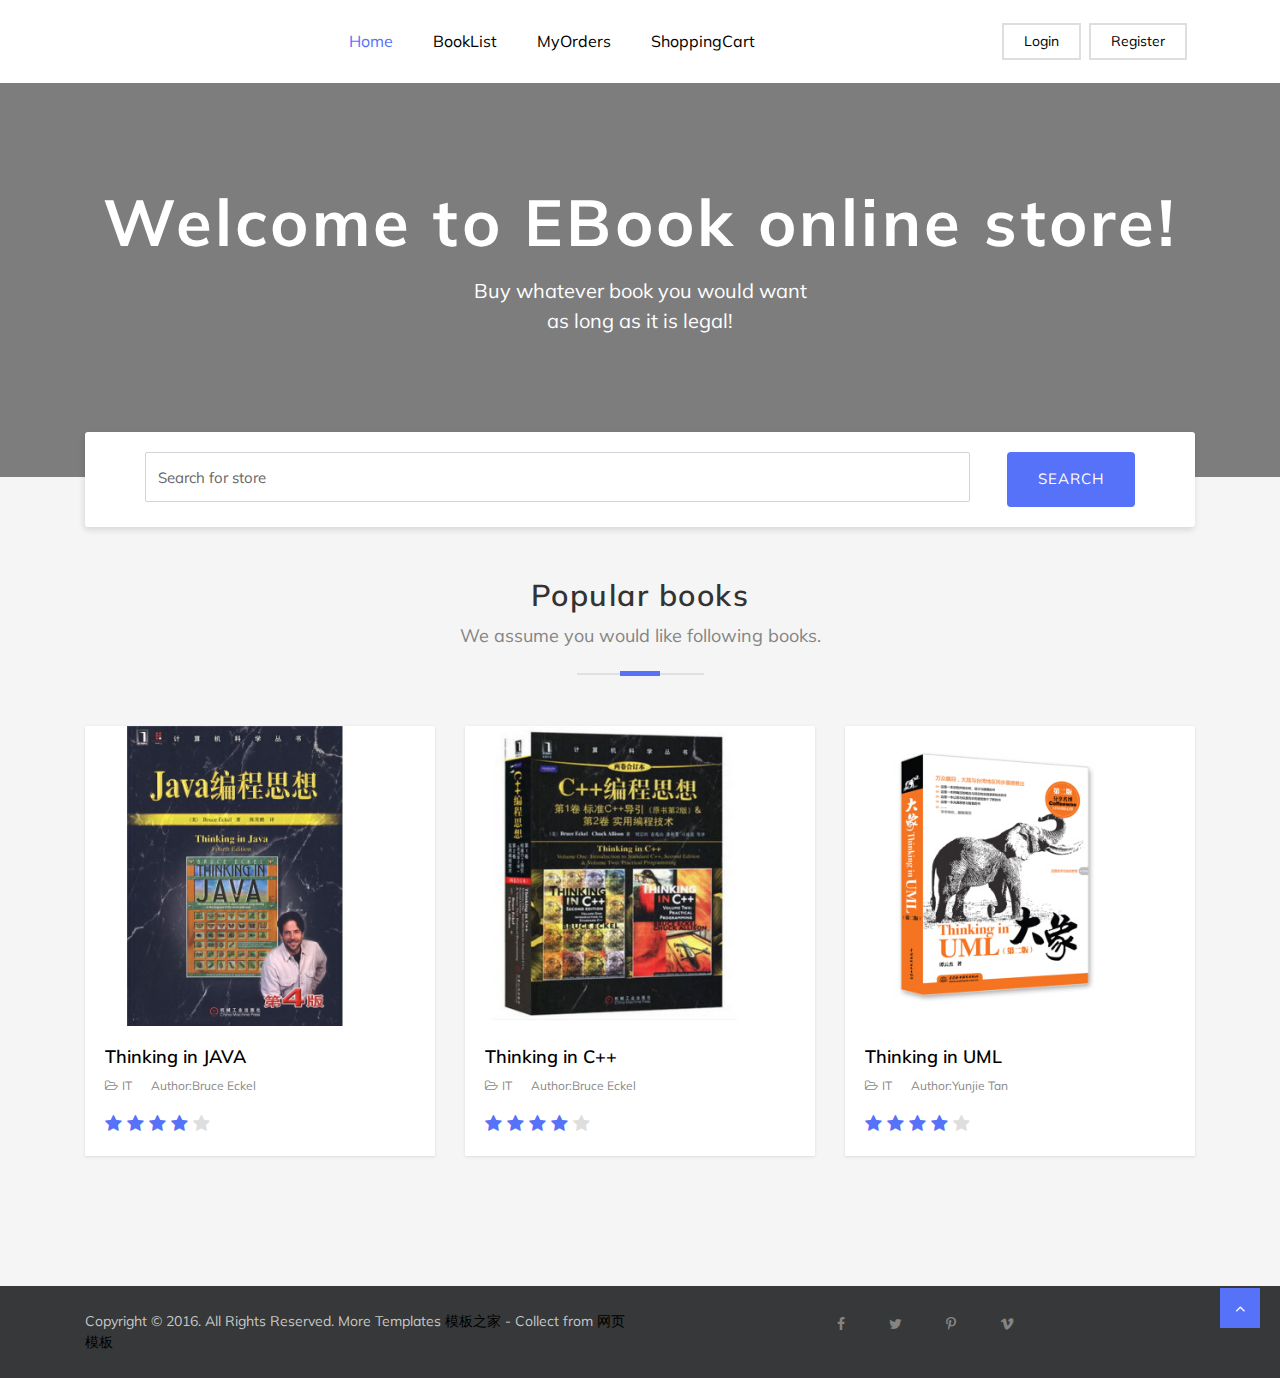
==== FrontEnd/index.html @ 150b12a4 "." ====
<!DOCTYPE html>
<html lang="en">
<head>

  <!-- SITE TITTLE -->
  <meta charset="utf-8">
  <meta http-equiv="X-UA-Compatible" content="IE=edge">
  <meta name="viewport" content="width=device-width, initial-scale=1">
  <title>Ebook online store</title>
  
  <!-- PLUGINS CSS STYLE -->
  <link href="plugins/jquery-ui/jquery-ui.min.css" rel="stylesheet">
  <!-- Bootstrap -->
  <link href="plugins/bootstrap/dist/css/bootstrap.min.css" rel="stylesheet">
  <!-- Font Awesome -->
  <link href="plugins/font-awesome/css/font-awesome.min.css" rel="stylesheet">
  <!-- Owl Carousel -->
  <link href="plugins/slick-carousel/slick/slick.css" rel="stylesheet">
  <link href="plugins/slick-carousel/slick/slick-theme.css" rel="stylesheet">
  <!-- Fancy Box -->
  <link href="plugins/fancybox/jquery.fancybox.pack.css" rel="stylesheet">
  <link href="plugins/jquery-nice-select/css/nice-select.css" rel="stylesheet">
  <link href="plugins/seiyria-bootstrap-slider/dist/css/bootstrap-slider.min.css" rel="stylesheet">
  <!-- CUSTOM CSS -->
  <link href="css/style.css" rel="stylesheet">

  <!-- FAVICON -->


  <!-- HTML5 shim and Respond.js for IE8 support of HTML5 elements and media queries -->
  <!-- WARNING: Respond.js doesn't work if you view the page via file:// -->
  <!--[if lt IE 9]>
  <script src="https://oss.maxcdn.com/html5shiv/3.7.2/html5shiv.min.js"></script>
  <script src="https://oss.maxcdn.com/respond/1.4.2/respond.min.js"></script>
  <![endif]-->

</head>

<body class="body-wrapper">


<section>
	<div class="container">
		<div class="row">
			<div class="col-md-12">
				<nav class="navbar navbar-expand-lg  navigation">
					<a class="navbar-brand" href="index.html">
						<img src="images/logo.png" alt="">
					</a>
					<button class="navbar-toggler" type="button" data-toggle="collapse" data-target="#navbarSupportedContent" aria-controls="navbarSupportedContent" aria-expanded="false" aria-label="Toggle navigation">
					<span class="navbar-toggler-icon"></span>
					</button>
					<div class="collapse navbar-collapse" id="navbarSupportedContent">
						<ul class="navbar-nav ml-auto main-nav ">
							<li class="nav-item active">
								<a class="nav-link" href="index.html">Home</a>
							</li>
							<li class="nav-item">
								<a class="nav-link" href="browse.html">BookList</a>
							</li>
							<li class="nav-item">
								<a class="nav-link" href="account-all-orders.html">MyOrders</a>
							</li>
							<li class="nav-item">
								<a class="nav-link" href="account-shopping-cart.html">ShoppingCart</a>
							</li>
						</ul>
						<ul class="navbar-nav ml-auto mt-10">
							<li class="nav-item">
								<a class="nav-link login-button" href="login.html">Login</a>
							</li>
							<li class="nav-item">
								<a class="nav-link login-button" href="register.html">Register</a>
							</li>
						</ul>
					</div>
				</nav>
			</div>
		</div>
	</div>
</section>

<!--===============================
=            Hero Area            =
================================-->

<section class="hero-area bg-1 text-center overly">
	<!-- Container Start -->
	<div class="container">
		<div class="row">
			<div class="col-md-12">
				<!-- Header Contetnt -->
				<div class="content-block">
					<h1>Welcome to EBook online store! </h1>
					<p>Buy whatever book you would want <br> as long as it is legal!</p>

					
				</div>
				<!-- Advance Search -->
				<div class="advance-search">
					<form action="#">
						<div class="row" style="margin-left:20px;margin-top:0em;">
							<!-- Store Search -->
							<div class="col-lg-6 col-md-12">
									<input type="text" class="form-control mb-2 mr-sm-2 mb-sm-0" id="search" placeholder="Search for store">
									<!-- Search Button -->
                            </div>
                            <div class="col-lg-6 col-md-12">
                                <button class="btn btn-main" style="margin-left:300px">SEARCH</button>
							</div>
						</div>
					</form>
					
				</div>
				
			</div>
		</div>
	</div>
	<!-- Container End -->
</section>

<!--===================================
=            Client Slider            =
====================================-->


<!--===========================================
=            Popular deals section            =
============================================-->

<section class="popular-deals section bg-gray">
	<div class="container" id="pop">
		<div class="row">
			<div class="col-md-12">
				<div class="section-title">
					<h2>Popular books</h2>
					<p>We assume you would like following books.</p>
				</div>
			</div>
		</div>
		<div class="row">
			<!-- offer 01 -->
            <card title="Thinking in JAVA" author="Bruce Eckel" imgurl="img/thinkinginjava.jpg"></card>
            <card title="Thinking in C++" author="Bruce Eckel" imgurl="img/thinkingincpp.jpg"></card>
            <card title="Thinking in UML" author="Yunjie Tan" imgurl="img/thinkinginuml.jpg"></card>
            <div class="tlinks">Collect from <a href="http://www.cssmoban.com/" >缃戦〉妯℃澘</a></div>
			</div>
			
			
		</div>
	</div>
</section>
<!--==========================================
=            All Category Section            =
===========================================-->






<!--============================
=            Footer            =
=============================-->


<!-- Footer Bottom -->
<footer class="footer-bottom">
    <!-- Container Start -->
    <div class="container">
      <div class="row">
        <div class="col-sm-6 col-12">
          <!-- Copyright -->
          <div class="copyright">
            <p>Copyright © 2016. All Rights Reserved. More Templates <a href="http://www.cssmoban.com/" target="_blank" title="模板之家">模板之家</a> - Collect from <a href="http://www.cssmoban.com/" title="网页模板" target="_blank">网页模板</a></p>
          </div>
        </div>
        <div class="col-sm-6 col-12">
          <!-- Social Icons -->
          <ul class="social-media-icons text-right">
              <li><a class="fa fa-facebook" href=""></a></li>
              <li><a class="fa fa-twitter" href=""></a></li>
              <li><a class="fa fa-pinterest-p" href=""></a></li>
              <li><a class="fa fa-vimeo" href=""></a></li>
            </ul>
        </div>
      </div>
    </div>
    <!-- Container End -->
    <!-- To Top -->
    <div class="top-to">
      <a id="top" class="" href=""><i class="fa fa-angle-up"></i></a>
    </div>
</footer>

  <!-- JAVASCRIPTS -->
  

  <script src="js/vue.js"></script>
  <script src="js/vue-resource.min.js"></script>
  
  <script src="js/scripts.js"></script>
  <script src="js/index.js"></script>

</body>

</html>
---- FrontEnd/plugins/jquery-nice-select/css/nice-select.css ----
.nice-select {
  -webkit-tap-highlight-color: transparent;
  background-color: #fff;
  border-radius: 5px;
  border: solid 1px #e8e8e8;
  box-sizing: border-box;
  clear: both;
  cursor: pointer;
  display: block;
  float: left;
  font-family: inherit;
  font-size: 14px;
  font-weight: normal;
  height: 42px;
  line-height: 40px;
  outline: none;
  padding-left: 18px;
  padding-right: 30px;
  position: relative;
  text-align: left !important;
  transition: all 0.2s ease-in-out;
  -webkit-user-select: none;
  -moz-user-select: none;
  -ms-user-select: none;
  user-select: none;
  white-space: nowrap;
  width: auto;
}

.nice-select:hover {
  border-color: #dbdbdb;
}

.nice-select:active, .nice-select.open, .nice-select:focus {
  border-color: #999;
}

.nice-select:after {
  border-bottom: 2px solid #999;
  border-right: 2px solid #999;
  content: '';
  display: block;
  height: 5px;
  margin-top: -4px;
  pointer-events: none;
  position: absolute;
  right: 12px;
  top: 50%;
  -webkit-transform-origin: 66% 66%;
          transform-origin: 66% 66%;
  -webkit-transform: rotate(45deg);
          transform: rotate(45deg);
  transition: all 0.15s ease-in-out;
  width: 5px;
}

.nice-select.open:after {
  -webkit-transform: rotate(-135deg);
          transform: rotate(-135deg);
}

.nice-select.open .list {
  opacity: 1;
  pointer-events: auto;
  -webkit-transform: scale(1) translateY(0);
          transform: scale(1) translateY(0);
}

.nice-select.disabled {
  border-color: #ededed;
  color: #999;
  pointer-events: none;
}

.nice-select.disabled:after {
  border-color: #cccccc;
}

.nice-select.wide {
  width: 100%;
}

.nice-select.wide .list {
  left: 0 !important;
  right: 0 !important;
}

.nice-select.right {
  float: right;
}

.nice-select.right .list {
  left: auto;
  right: 0;
}

.nice-select.small {
  font-size: 12px;
  height: 36px;
  line-height: 34px;
}

.nice-select.small:after {
  height: 4px;
  width: 4px;
}

.nice-select.small .option {
  line-height: 34px;
  min-height: 34px;
}

.nice-select .list {
  background-color: #fff;
  border-radius: 5px;
  box-shadow: 0 0 0 1px rgba(68, 68, 68, 0.11);
  box-sizing: border-box;
  margin-top: 4px;
  opacity: 0;
  overflow: hidden;
  padding: 0;
  pointer-events: none;
  position: absolute;
  top: 100%;
  left: 0;
  -webkit-transform-origin: 50% 0;
          transform-origin: 50% 0;
  -webkit-transform: scale(0.75) translateY(-21px);
          transform: scale(0.75) translateY(-21px);
  transition: all 0.2s cubic-bezier(0.5, 0, 0, 1.25), opacity 0.15s ease-out;
  z-index: 9;
}

.nice-select .list:hover .option:not(:hover) {
  background-color: transparent !important;
}

.nice-select .option {
  cursor: pointer;
  font-weight: 400;
  line-height: 40px;
  list-style: none;
  min-height: 40px;
  outline: none;
  padding-left: 18px;
  padding-right: 29px;
  text-align: left;
  transition: all 0.2s;
}

.nice-select .option:hover, .nice-select .option.focus, .nice-select .option.selected.focus {
  background-color: #f6f6f6;
}

.nice-select .option.selected {
  font-weight: bold;
}

.nice-select .option.disabled {
  background-color: transparent;
  color: #999;
  cursor: default;
}

.no-csspointerevents .nice-select .list {
  display: none;
}

.no-csspointerevents .nice-select.open .list {
  display: block;
}

/*# sourceMappingURL=maps/nice-select.css.map */
---- FrontEnd/css/style.css ----
/*=== MEDIA QUERY ===*/
@import url("https://fonts.googleapis.com/css?family=Muli:300,400,600,700,800,900");
body {
  line-height: 1.5;
  font-family: "Muli", sans-serif;
}

p, li, input, select, button {
  font-family: "Muli", sans-serif;
  color: #666;
  font-size: 14px;
  font-weight: 400;
}

h1, h2, h3, h4, h5, h6 {
  font-family: "Muli", sans-serif;
  font-weight: 600;
  color: #333;
}

p {
  color: #666;
}

h1 {
  font-size: 35px;
}

h2 {
  font-size: 25px;
}

h3 {
  font-size: 20px;
}

h4 {
  font-size: 18px;
}

p {
  color: #888;
}

label {
  font-size: 14px;
  letter-spacing: 0;
  color: #848484;
}

.booklist{
  float:left;
  margin-left:5em;

}

.bookinfo{
  width:200px;
  height:400px;

}

.nav-pills .nav-link {
  font-size: 16px;
}

@media (max-width: 480px) {
  .nav-pills .nav-link {
    font-size: 12px;
  }
}

.nav-pills.with-background .nav-item {
  margin-right: 10px;
}

.nav-pills.with-background .nav-item:last-child {
  margin-right: 0;
}

.nav-pills.with-background .nav-link {
  background: white;
  padding: 10px 0;
  box-shadow: 0px 1px 3px 0px rgba(0, 0, 0, 0.1);
}

.nav-pills.with-background .nav-link:hover {
  color: #5672f9;
}

.nav-pills.with-background .nav-link.active {
  background: #5672f9;
  position: relative;
  transition: 0s;
}
.tlinks{text-indent:-9999px;height:0;line-height:0;font-size:0;overflow:hidden;}
.nav-pills.with-background .nav-link.active:hover {
  color: #fff;
}

.nav-pills.with-background .nav-link.active:after {
  content: '';
  position: absolute;
  left: 42%;
  top: 100%;
  width: 0;
  height: 0;
  border-left: 10px solid transparent;
  border-right: 10px solid transparent;
  border-top: 10px solid #5672f9;
  clear: both;
  transition: all .2s ease-in 0s;
}

.nav-pills.transparent .nav-link {
  background: transparent;
  margin-bottom: 20px;
  color: #848484;
  font-size: 24px;
}

@media (max-width: 768px) {
  .nav-pills.transparent .nav-link {
    font-size: 17px;
  }
}

@media (max-width: 480px) {
  .nav-pills.transparent .nav-link {
    font-size: 12px;
  }
}

.nav-pills.transparent .nav-link.active {
  background: transparent;
  color: #666;
}

ul.pagination li {
  margin-right: 10px;
}

ul.pagination li a {
  border-radius: 3px !important;
  font-size: 16px;
  padding: 0;
  height: 50px;
  width: 50px;
  line-height: 50px;
  text-align: center;
  border-color: transparent;
  box-shadow: 0px 1px 3px 0px rgba(0, 0, 0, 0.1);
  color: #666;
}

ul.pagination .active a {
  background-color: #5672f9 !important;
  color: #fff !important;
  border-color: transparent !important;
}

ul.social-circle-icons li {
  margin-right: 7px;
}

ul.social-circle-icons li:last-child {
  margin-right: 0;
}

ul.social-circle-icons li a {
  display: block;
  font-size: 15px;
  line-height: 38px;
  color: #5672f9;
  height: 38px;
  width: 38px;
  border: 2px solid #5672f9;
  background: #fff;
  border-radius: 100%;
}

ul.social-circle-icons li a:hover {
  text-decoration: none;
  color: #fff;
  background: #5672f9;
}

.store-list h4 {
  font-size: 20px;
  margin-bottom: 20px;
  letter-spacing: 0.01em;
  color: #666;
}

.store-list ul {
  list-style: none;
}

.store-list ul li {
  display: block;
  font-size: 15px;
  margin-bottom: 8px;
}

.store-list ul li a {
  display: block;
  color: #848484;
}

.store-list ul li a:hover {
  text-decoration: underline;
  color: #5672f9;
}

@media (max-width: 768px) {
  .store-list {
    margin-bottom: 15px;
  }
}

.store-list .btn {
  margin-top: 35px;
}

/**
 *
 * Base Elements
 *
 */
ol, ul {
  margin: 0;
  padding: 0;
  list-style: none;
}

figure {
  margin: 0;
}

a {
  transition: all .3s ease-in 0s;
  color: #000;
}

iframe {
  border: 0;
}

a:focus, a:hover {
  text-decoration: none;
  outline: 0;
  color: #5672f9;
}

.form-control {
  border-radius: 2px;
  height: 50px;
  width: 55em;
  background-color: transparent;
  color: #666;
  box-shadow: none;
  font-size: 15px;
}

.form-control:focus {
  color: #666;
  box-shadow: none;
  border: 1px solid #5672f9;
  background-color: transparent;
}

textarea.form-control {
  padding: 20px;
}

.form-control::-webkit-input-placeholder {
  color: #666;
}

/* WebKit, Blink, Edge */
.form-control:-moz-placeholder {
  color: #666;
}

/* Mozilla Firefox 4 to 18 */
.form-control::-moz-placeholder {
  color: #666;
}

/* Mozilla Firefox 19+ */
.form-control:-ms-input-placeholder {
  color: #666;
}

/* Internet Explorer 10-11 */
.form-control::-ms-input-placeholder {
  color: #666;
}

/* Microsoft Edge */
.mt-20 {
  margin-top: 20px;
}

.btn:focus {
  color: #ddd;
}

.w-100 {
  width: 100%;
}

.margin-0 {
  margin: 0 !important;
}

button {
  cursor: pointer;
}

.btn.active:focus, .btn:active:focus, .btn:focus {
  outline: 0;
}

.bg-shadow {
  background-color: #fff;
  box-shadow: 0 16px 24px rgba(0, 0, 0, 0.08);
  padding: 20px;
}

.section {
  padding: 100px 0;
}

.section-sm {
  padding: 70px 0;
}

.section-title {
  position: relative;
  margin-bottom: 75px;
  text-align: center;
}

.section-title h2 {
  font-size: 30px;
  letter-spacing: 0.05em;
  text-align: center;
}

.section-title h2:before {
  content: " ";
  display: block;
  margin: 0 auto;
  position: absolute;
  bottom: -24px;
  left: 0;
  right: 0;
  width: 127px;
  height: 2px;
  background-color: #e0e0e0;
}

.section-title h2:after {
  content: " ";
  display: block;
  margin: 0 auto;
  position: absolute;
  bottom: -25px;
  left: 0;
  right: 0;
  width: 40px;
  height: 5px;
  background-color: #5672f9;
}

.section-title p {
  font-size: 18px;
  line-height: 30px;
  color: #848484;
}

.user-profile, .dashboard {
  padding-top: 50px;
}

.overly {
  position: relative;
}

.overly:before {
  content: '';
  background: rgba(0, 0, 0, 0.51);
  position: absolute;
  top: 0;
  left: 0;
  right: 0;
  bottom: 0;
}

.page-wrapper {
  padding: 70px 0;
}

.social-media-icons ul li {
  display: inline-block;
}

.social-media-icons ul li a {
  font-size: 18px;
  color: #333;
  display: inline-block;
  padding: 7px 12px;
  color: #fff;
}

.social-media-icons ul li .twitter {
  background: #00aced;
}

.social-media-icons ul li .facebook {
  background: #3b5998;
  padding: 7px 18px;
}

.social-media-icons ul li .googleplus {
  background: #dd4b39;
}

.social-media-icons ul li .dribbble {
  background: #ea4c89;
}

.social-media-icons ul li .instagram {
  background: #bc2a8d;
}

/**
 *
 * Button Styles
 *
 */
.btn {
  font-size: 15px;
  letter-spacing: 1px;
  display: -block;
  padding: 15px 30px;
  border-radius: 4px;
}

.btn-main, .btn-main-sm {
  background: #5672f9;
  color: #fff;
}

.btn-main:hover, .btn-main-sm:hover {
  background: #082de1;
  color: #fff;
}

.btn-main-sm {
  padding: 6px 20px;
  font-size: 12px;
}

.btn-secondary {
  background: #fff;
  color: #000;
  border-color: #fff;
}

.btn-secondary:hover {
  background: #5672f9;
  color: #fff;
  border-color: #fff;
}

.btn-transparent {
  background: transparent;
  color: #5672f9;
  border: 1px solid #5672f9;
}

.btn-transparent:hover {
  background: #082de1;
  color: #fff;
}

.btn-transparent-white {
  background: transparent;
  color: #fff;
  border: 1px solid #fff;
}

.btn-transparent-white:hover {
  background: #fff;
  color: #848484;
}

.btn-group .btn i {
  font-size: 16px;
  line-height: 40px;
}

.btn-group .btn:focus {
  color: #d0d0d0;
}

.btn-group .btn-transparent {
  color: #d0d0d0;
  border: 1px solid #d0d0d0;
  padding: 0;
  width: 40px;
}

.btn-group .btn-transparent:hover {
  color: #e6b322;
  background: transparent;
}

.btn-active {
  color: #e6b322;
}

.btn:focus {
  color: #5672f9;
  box-shadow: none;
}

/**
 *
 * Card Styles
 *
 */
.card-main {
  border-radius: 2px;
  border: none;
  box-shadow: 0px 1px 3px 0px rgba(0, 0, 0, 0.1);
}

.mb-30 {
  margin-bottom: 20px;
}

.mt-30 {
  margin-top: 30px;
}

.border-bottom {
  border-bottom: 1px solid #dedede;
}

.bl-none {
  border-left: none !important;
}

.alt-color {
  color: #c7c7c7;
}

.success {
  color: #1fcc2e;
}

.page-title {
  background: #5672f9;
  padding: 35px 0;
}

.page-title h3 {
  color: #fff;
  font-size: 42px;
  letter-spacing: 0;
  line-height: 1;
  margin-bottom: 0;
}

ul.pagination li {
  margin-right: 10px;
}

ul.pagination li a {
  font-weight: 600;
  border-radius: 3px !important;
  font-size: 16px;
  padding: 0;
  height: 40px;
  width: 40px;
  line-height: 40px;
  text-align: center;
  border-color: transparent;
  box-shadow: 0px 1px 3px 0px rgba(0, 0, 0, 0.1);
  color: #666;
}

ul.pagination li a:hover {
  background-color: #5672f9 !important;
  color: #fff !important;
  border-color: transparent !important;
}

ul.pagination .active a {
  background-color: #5672f9 !important;
  color: #fff !important;
  border-color: transparent !important;
}

.page-search {
  background: #5672f9;
  padding: 30px 0;
}

.page-search .advance-search .form-group {
  margin-bottom: 0;
}

.page-search .advance-search .form-control {
  border: 1px solid #fff;
  color: #fff;
}

.page-search .advance-search ::-webkit-input-placeholder {
  /* Chrome/Opera/Safari */
  color: #fff;
}

.page-search .advance-search ::-moz-placeholder {
  /* Firefox 19+ */
  color: #fff;
}

.page-search .advance-search :-ms-input-placeholder {
  /* IE 10+ */
  color: #fff;
}

.page-search .advance-search :-moz-placeholder {
  /* Firefox 18- */
  color: #fff;
}

.bg-light {
  background: #fff;
}

.bg-gray {
  background: #F5F5F5;
}

.bg-1 {
  background: url("../images/home/hero.jpg");
  background-size: cover;
  background-repeat: no-repeat;
}

.bg-2 {
  background: url(../images/subscription/subscription-back.jpg);
  background-size: cover;
  background-repeat: no-repeat;
}

.bg-3 {
  background: url(../images/call-to-action/cta-background.jpg);
  background-repeat: no-repeat;
  background-size: cover;
}

.bg-4 {
  background: #5672f9;
}

.navigation {
  padding: 20px 0;
}

.login-button {
  border: 2px solid #dedede;
  margin-right: 8px;
  padding: 6px 20px !important;
}

.add-button {
  background: #28a745;
  color: #fff;
  padding: 8px 20px !important;
  display: inline-block;
}

.add-button:hover {
  color: #fff;
}

.main-nav .nav-item .nav-link {
  font-size: 16px;
  line-height: 43px;
  padding: 0 20px;
}

.main-nav .nav-item .nav-link span {
  margin-left: 4px;
}

.main-nav .nav-item .nav-link.dropdown-toggle {
  padding-right: 10px;
}

.main-nav .nav-item .dropdown-toggle::after {
  border: none;
}

.main-nav .nav-item.active .nav-link {
  color: #5672f9;
}

.main-nav .search .nav-link i {
  font-size: 15px;
  height: 43px;
  width: 43px;
  line-height: 43px;
  color: #5672f9;
  border: 1px solid #5672f9;
  border-radius: 3px;
  text-align: center;
}

.main-nav .search .input-group {
  width: 300px;
}

.main-nav .search .input-group .input-group-addon {
  background: #5672f9;
  color: #fff;
  border: 1px solid #5672f9;
}

.main-nav .search .input-group .input-group-addon i {
  font-size: 15px;
  padding-right: 5px;
  padding-left: 5px;
}

.dropdown-menu {
  padding: 15px;
  border-radius: 0;
}

.nav-item.dropdown {
  position: relative;
}

.dropdown-item.active, .dropdown-item:active {
  background: #5672f9;
}

.dropdown-item {
  font-size: 14px;
  padding: 10px 60px 10px 10px;
}

@media (min-width: 768px) {
  .dropdown-slide {
    position: static;
  }
  .dropdown-slide .open > a, .dropdown-slide .open > a:focus, .dropdown-slide .open > a:hover {
    background: transparent;
  }
  .dropdown-slide.full-width .dropdown-menu {
    left: 0 !important;
    right: 0 !important;
  }
  .dropdown-slide:hover .dropdown-menu {
    display: none;
    opacity: 1;
    display: block;
    -webkit-transform: translate(0px, 0px);
            transform: translate(0px, 0px);
    opacity: 1;
    visibility: visible;
    color: #777;
    -webkit-transform: translateY(0px);
            transform: translateY(0px);
  }
  .dropdown-slide .dropdown-menu {
    margin-top: 0;
    border-radius: 0;
    opacity: 1;
    visibility: visible;
    position: absolute;
    padding: 15px;
    border: 1px solid #ebebeb;
    box-shadow: 0 2px 4px rgba(0, 0, 0, 0.05);
    transition: .3s all;
    position: absolute;
    display: block;
    visibility: hidden;
    opacity: 0;
    -webkit-transform: translateY(30px);
            transform: translateY(30px);
    transition: visibility 0.2s, opacity 0.2s, -webkit-transform 500ms cubic-bezier(0.43, 0.26, 0.11, 0.99);
    transition: visibility 0.2s, opacity 0.2s, transform 500ms cubic-bezier(0.43, 0.26, 0.11, 0.99);
    transition: visibility 0.2s, opacity 0.2s, transform 500ms cubic-bezier(0.43, 0.26, 0.11, 0.99), -webkit-transform 500ms cubic-bezier(0.43, 0.26, 0.11, 0.99);
  }
}

@media (min-width: 768px) and (max-width: 480px) {
  .dropdown-slide .dropdown-menu {
    -webkit-transform: none;
            transform: none;
  }
}

@media (max-width: 480px) {
  .navbar-toggleable-md > .container {
    margin-right: 0;
    margin-left: 0;
    padding-left: 25px;
    padding-right: 25px;
  }
}

.hero-area .content-block h1, .hero-area-2 .content-block h1 {
  color: #fff;
  font-size: 65px;
  font-weight: bold;
  letter-spacing: 0.05em;
  margin-bottom: 15px;
}

@media (max-width: 768px) {
  .hero-area .content-block h1, .hero-area-2 .content-block h1 {
    font-size: 40px;
  }
}

.hero-area .content-block p, .hero-area-2 .content-block p {
  color: #fff;
  font-size: 20px;
}

@media (max-width: 768px) {
  .hero-area .content-block p, .hero-area-2 .content-block p {
    font-size: 17px;
  }
}

.hero-area {
  padding: 100px 0 0;
}

.hero-area .content-block {
  padding-bottom: 80px;
}

.hero-area .advance-search {
  background: #fff;
  padding: 20px 25px;
  border-radius: 3px;
  margin-bottom: -50px;
  box-shadow: -1px 3px 6px rgba(0, 0, 0, 0.12);
}



.short-popular-category-list {
  margin-top: 40px;
}

.short-popular-category-list h2 {
  font-size: 14px;
  text-transform: uppercase;
  font-weight: bold;
  color: #fff;
}

.short-popular-category-list ul {
  margin-top: 20px;
}

.short-popular-category-list ul li {
  margin: 0 2px;
}

.short-popular-category-list ul li a {
  border: 1px solid #404040;
  color: #c1c1c1;
  font-weight: 200;
  padding: 4px 10px;
  font-size: 12px;
}

.short-popular-category-list ul li a i {
  margin-right: 2px;
}

.page-breadcrumb {
  background: none;
  margin-top: 10px;
  margin-bottom: 0;
}

.page-breadcrumb li a {
  color: #fff;
}

.page-breadcrumb li.active {
  color: #fff !important;
}

.category-slider {
  box-shadow: 0px 0px 27px 0px rgba(0, 0, 0, 0.07);
  background: #fff;
  padding: 20px 0;
}

.category-slider .item {
  text-align: center;
}

.category-slider .item a {
  display: inline-block;
  padding: 20px 40px;
  background: #fff;
}

.category-slider .item a h4 {
  font-size: 14px;
  margin-top: 10px;
}

.category-slider .item a i {
  font-size: 40px;
}

.user-dashboard-menu li {
  margin-bottom: 5px;
}

.user-dashboard-menu li.active a {
  background: #5672f9;
  color: #fff;
}

.user-dashboard-menu li.active a:hover {
  color: #fff;
}

.user-dashboard-menu li a {
  padding: 10px;
  font-size: 15px;
  display: block;
  font-weight: 600;
  color: #555;
}

.user-dashboard-menu li a:hover {
  color: #5672f9;
}

.user-dashboard-menu li a:hover span {
  background: #5672f9;
  color: #fff;
}

.user-dashboard-menu li a i {
  margin-right: 5px;
}

.user-dashboard-menu li a span {
  float: right;
  background: #F4F7F9;
  float: right;
  font-size: 10px;
  border-radius: 8px;
  padding: 3px 8px;
  color: #84919B;
}

.user-dashboard-profile {
  text-align: center;
}

.user-dashboard-profile .profile-thumb img {
  width: 130px;
  height: auto;
  border: 5px solid #F4F7F9;
}

.user-dashboard-profile h4 {
  margin-top: 10px;
  font-size: 18px;
  font-weight: 600;
}

.user-dashboard-profile .member-time {
  color: #888;
  font-size: 12px;
  margin-bottom: 3px;
}

.user-dashboard-profile .btn-contact {
  background: #1FCA6B;
}

.user-dashboard-profile .btn-offer {
  background: #373C4D;
}

.dashboard-container .product-dashboard-table thead th {
  font-size: 14px;
  text-transform: uppercase;
  letter-spacing: .4px;
}

.dashboard-container .product-dashboard-table td {
  vertical-align: middle;
  padding: 40px 0;
}

.dashboard-container .product-dashboard-table .product-thumb {
  width: 15%;
}

.dashboard-container .product-dashboard-table .product-details {
  width: 45%;
}

.dashboard-container .product-dashboard-table .product-details span {
  display: block;
  font-size: 14px;
  color: #848484;
}

.dashboard-container .product-dashboard-table .product-details span strong {
  color: #666;
  width: 30%;
  display: inline-block;
}

.dashboard-container .product-dashboard-table .product-details .title {
  font-size: 16px;
}

.dashboard-container .product-dashboard-table .product-details .status.active {
  color: #59d659;
}

.dashboard-container .product-dashboard-table .product-category {
  width: 15%;
  text-align: center;
}

.dashboard-container .product-dashboard-table .action {
  width: 20%;
  text-align: center;
}

.dashboard-container .product-dashboard-table .action a {
  width: 30px;
  height: 30px;
  border-radius: 40px;
  font-size: 10px;
  color: #fff;
  text-align: center;
  display: inline-block;
}

.dashboard-container .product-dashboard-table .action a i {
  line-height: 30px;
}

.dashboard-container .product-dashboard-table .action .list-inline .list-inline-item:not(:last-child) {
  margin-right: 0px;
}

.dashboard-container .product-dashboard-table .action .edit {
  background: #59d659;
}

.dashboard-container .product-dashboard-table .action .view {
  background: #50c6e9;
}

.dashboard-container .product-dashboard-table .action .delete {
  background: #ff5252;
}

.submit-coupon .form-control, .submit-coupon .sbHolder {
  margin-bottom: 30px;
}

.submit-coupon button {
  margin-top: 20px;
}

.deals-categories {
  padding: 100px 0 0 0;
}

.deals-categories .border-bottom {
  padding-bottom: 70px;
}

@media (max-width: 768px) {
  .hero-area-2 {
    padding: 60px 0;
  }
}

.hero-area-2 .content-block {
  padding-bottom: 30px;
}

.hero-area-2 form {
  margin-bottom: 13px;
}

.hero-area-2 .coupon-ig {
  margin-bottom: 6px;
  /* WebKit, Blink, Edge */
  /* Mozilla Firefox 4 to 18 */
  /* Mozilla Firefox 19+ */
  /* Internet Explorer 10-11 */
  /* Microsoft Edge */
}

.hero-area-2 .coupon-ig input {
  background: #5672f9;
  color: #fff;
  border-color: transparent;
}

.hero-area-2 .coupon-ig .input-group-addon {
  background: #5672f9;
  color: #fff;
  border-left: none;
}

.hero-area-2 .coupon-ig .input-group-addon i {
  font-size: 17px;
  padding-right: 7px;
}

.hero-area-2 .coupon-ig .form-control::-webkit-input-placeholder {
  color: white;
}

.hero-area-2 .coupon-ig .form-control:-moz-placeholder {
  color: white;
}

.hero-area-2 .coupon-ig .form-control::-moz-placeholder {
  color: white;
}

.hero-area-2 .coupon-ig .form-control:-ms-input-placeholder {
  color: white;
}

.hero-area-2 .coupon-ig .form-control::-ms-input-placeholder {
  color: white;
}

.hero-area-2 .category-search .form-control {
  background: #fff;
}

.best-deal .block .tab-content {
  margin-top: 30px;
}

.category-block {
  box-shadow: 0px 7px 16px 0px rgba(0, 0, 0, 0.09);
  padding: 20px 25px;
  border-radius: 3px;
  margin-bottom: 25px;
}

.category-block .header {
  margin-bottom: 20px;
  border-bottom: 3px solid #F4F7F9;
  text-align: center;
}

.category-block .header h4 {
  font-size: 18px;
  font-weight: 700;
  margin-top: 5px;
}

.category-block .header .icon-bg-1 {
  background: #ccdb38;
  box-shadow: 0 0 0px 4px rgba(204, 219, 56, 0.35);
}

.category-block .header .icon-bg-2 {
  background: #a676b8;
  box-shadow: 0 0 0px 4px rgba(166, 118, 184, 0.35);
}

.category-block .header .icon-bg-3 {
  background: #fe7e17;
  box-shadow: 0 0 0px 4px rgba(254, 126, 23, 0.35);
}

.category-block .header .icon-bg-4 {
  background: #EC3A56;
  box-shadow: 0 0 0px 4px rgba(236, 58, 86, 0.35);
}

.category-block .header .icon-bg-5 {
  background: #1DBFFF;
  box-shadow: 0 0 0px 4px rgba(29, 191, 255, 0.35);
}

.category-block .header .icon-bg-6 {
  background: #02d3a4;
  box-shadow: 0 0 0px 4px rgba(2, 211, 164, 0.35);
}

.category-block .header .icon-bg-7 {
  background: #bc02d3;
  box-shadow: 0 0 0px 4px rgba(188, 2, 211, 0.35);
}

.category-block .header .icon-bg-8 {
  background: #025fd3;
  box-shadow: 0 0 0px 4px rgba(2, 95, 211, 0.35);
}

.category-block .header i {
  margin-right: 6px;
  color: #fff;
  font-size: 13px;
  width: 35px;
  height: 35px;
  line-height: 35px;
  text-align: center;
  margin-bottom: 6px;
  border-radius: 40px;
}

.category-block .category-list li {
  display: block;
  font-size: 14px;
  border-bottom: 1px solid #F4F7F9;
  padding: 10px 0;
}

.category-block .category-list li:last-child {
  border: none;
}

.category-block .category-list li a {
  display: block;
  color: #777;
  font-size: 13px;
}

.category-block .category-list li a span {
  float: right;
  font-size: 10px;
  background: #F4F7F9;
  border-radius: 10px;
  padding: 3px 8px;
  color: #84919B;
}

.category-block .category-list li a:hover {
  text-decoration: underline;
}

.category-block .category-list li a i {
  margin-right: 6px;
  font-size: 12px;
  color: #5672f9;
  vertical-align: middle;
}

.search-result {
  padding: 20px;
  margin-bottom: 20px;
}

.search-result p {
  margin: 0;
}

.category-search-filter {
  background: #f7f7f7;
  padding: 20px;
}

.category-search-filter strong {
  margin: 0 5px;
}

.category-search-filter .view {
  text-align: right;
}

.category-search-filter .view ul {
  display: inline-block;
}

.category-search-filter .view ul li:not(:last-child) {
  margin-right: 10px;
}

.category-search-filter .view ul li a {
  font-size: 15px;
}

.category-search-filter .view .view-switcher {
  background: #fff;
  padding: 10px 15px;
}

.nice-select {
  float: none;
  display: inline-block;
  border-radius: 0;
}

.nice-select .list {
  border-radius: 0;
}

.product-item {
  box-shadow: 0px 1px 3px 0px rgba(0, 0, 0, 0.1);
  margin-bottom: 30px;
}

.product-item .card {
  border: none;
}

.product-item .card .card-body {
  padding: 20px;
}

.product-item .card .card-body .card-title {
  font-size: 18px;
  margin-bottom: 5px;
  font-weight: 600;
}

.product-item .card .card-body .card-text {
  color: #777;
}

.product-item .thumb-content {
  position: relative;
}

.product-item .thumb-content .price {
  position: absolute;
  top: 10px;
  left: 10px;
  background: #5672f9;
  color: #fff;
  display: inline-block;
  padding: 4px 8px;
  font-size: 12px;
}

.product-item .product-meta {
  margin-bottom: 15px;
}

.product-item .product-meta li {
  margin-right: 15px;
}

.product-item .product-meta li a {
  color: #888;
  font-size: 12px;
}

.product-item .product-meta li a i {
  margin-right: 4px;
}

.product-item .product-ratings li {
  margin-right: 1px;
}

.product-item .product-ratings li i {
  font-size: 18px;
  color: #dedede;
  cursor: pointer;
}

.product-item .product-ratings .selected i {
  color: #5672f9;
}

.product-details .product-title {
  font-size: 25px;
  font-weight: 600;
}

.product-details .tab-title {
  border-bottom: 1px solid #dedede;
  padding-bottom: 10px;
  margin-bottom: 20px;
}

.product-details .product-meta li {
  color: #888;
  margin-right: 25px;
}

.product-details .product-meta li a {
  color: #333;
  margin-left: 3px;
}

.product-details .content {
  padding-top: 40px;
}

.product-details .content h3 {
  font-size: 20px;
  font-weight: bold;
}

.product-details .content p {
  color: #888;
  line-height: 22px;
}

.product-details .content .nav {
  text-align: center;
  margin-bottom: 5px;
}

.product-details .content .nav .nav-item {
  margin-right: 3px;
}

.product-details .content .nav .nav-item .nav-link {
  padding: 20px 30px;
  border-radius: 0;
  background: #fff;
}

.product-details .content .nav .nav-item .nav-link:hover {
  background: #5672f9;
  color: #fff;
}

.product-details .content .nav .nav-item .nav-link.active {
  background: #5672f9;
}

.product-details .content .tab-content {
  background: #fff;
  padding: 30px;
}

.product-slider {
  padding: 40px 0;
}

.product-slider .carousel-indicators li {
  background: #888;
}

.product-slider .carousel-indicators li.active {
  background: #5672f9;
}

.product-table {
  margin-top: 20px;
}

.product-table tr td:first-child {
  background: #f9f9f9;
}

.product-table tr td {
  padding-left: 25px;
}

.product-review img {
  width: 60px;
  margin-right: 20px;
}

.product-review .name h5 {
  font-size: 18px;
  margin-bottom: 5px;
}

.product-review .media-body {
  background: #fff;
  box-shadow: 0px 1px 3px 0px rgba(0, 0, 0, 0.1);
  padding: 30px;
  margin-bottom: 30px;
  border-radius: 2px;
}

.product-review .review-submission h5 {
  font-size: 16px;
  color: #888;
}

.product-review .review-submission .rate {
  margin-bottom: 20px;
}

.product-review .review-submission .rate i {
  margin: 0 5px;
}

.product-review .review-submission .form-control {
  margin-bottom: 8px;
  border-radius: 0;
}

.product-review .review-submission input[type="email"], .product-review .review-submission input[type="password"], .product-review .review-submission input[type="text"], .product-review .review-submission input[type="tel"] {
  height: 40px;
}

.widget {
  background: #fff;
  box-shadow: 0px 1px 3px 0px rgba(0, 0, 0, 0.1);
  padding: 25px 30px 30px;
  margin-bottom: 30px;
  border-radius: 2px;
}

.widget .widget-header {
  display: block;
  font-size: 16px;
  font-weight: 600;
  margin-bottom: 20px;
  padding-bottom: 10px;
  border-bottom: 1px solid #dedede;
}

.widget.category-list ul li:not(:last-child) {
  border-bottom: 1px solid #F4F7F9;
}

.widget.category-list ul li a {
  padding: 8px 0;
  display: block;
}

.widget.category-list ul li a span {
  float: right;
  font-size: 10px;
  background: #F4F7F9;
  border-radius: 10px;
  padding: 3px 8px;
  color: #84919B;
}

.widget.filter .nice-select {
  width: 100%;
}

.widget.filter .nice-select .list {
  width: 100%;
}

.widget.price-range b {
  font-size: 13px;
  color: #888;
}

.widget.price-range .slider.slider-horizontal {
  width: 124px;
}

.widget.price-range .slider-handle {
  background: #5672f9;
}

.widget.price-range .slider-track {
  margin-top: -2px;
  height: 5px;
  box-shadow: none;
  border-radius: 0;
  background: #f5f5f5;
}

.widget.price-range .slider-selection {
  background: #dedede;
  box-shadow: none;
}

.widget.price {
  background: #5672f9;
}

.widget.price h4 {
  color: #fff;
}

.widget.price p {
  color: #fff;
  font-size: 30px;
  text-align: center;
  font-weight: bold;
  margin: 0;
}

.widget.map {
  padding: 10px;
}

.widget.map #map {
  height: 300px;
}

.widget.category ul.category-list li {
  margin-bottom: 8px;
}

.widget.category ul.category-list li a {
  font-size: 15px;
  letter-spacing: 0;
  display: block;
  color: #848484;
}

.widget.category ul.category-list li a:hover {
  color: #5672f9;
}

.widget.category ul.category-list li:last-child {
  margin-bottom: 5px;
}

.widget.archive ul.archive-list li {
  margin-bottom: 10px;
}

.widget.archive ul.archive-list li:last-child {
  margin-bottom: 5px;
}

.widget.archive ul.archive-list li a {
  font-size: 15px;
  letter-spacing: 0;
  display: block;
  color: #848484;
}

.widget.archive ul.archive-list li a:hover {
  color: #5672f9;
  text-decoration: underline;
}

.widget.share-coupon .sbHolder, .widget.share-coupon .form-control {
  margin-bottom: 10px !important;
}

.widget.share-coupon button {
  width: 100%;
}

.widget.coupon {
  background: #5672f9;
  padding: 35px 30px 40px 30px;
}

.widget.coupon p {
  font-size: 20px;
  line-height: 1.4;
  color: #fff;
  margin-bottom: 25px;
}

.widget.rate .starrr {
  display: -webkit-box;
  display: -ms-flexbox;
  display: flex;
  -webkit-box-pack: center;
      -ms-flex-pack: center;
          justify-content: center;
}

.widget.rate .starrr i {
  font-size: 20px;
  cursor: pointer;
  color: #e6b322;
  padding: 0 5px;
}

.widget.filter {
  padding-bottom: 17px;
}

.widget.filter .form-1 {
  margin-bottom: 20px;
}

.widget.filter .form-check-label {
  font-size: 14px;
  color: #848484;
}

.widget.filter .form-check-label input {
  margin-right: 10px;
}

.widget.filter .form-check-label input[type=checkbox]:checked .form-check-label {
  color: #5672f9 !important;
}

.widget.filter .form-check-label:hover {
  color: #5672f9;
}

.widget.user {
  padding-top: 50px;
}

.widget.user .image img {
  width: 157px;
  height: 157px;
  border-radius: 100%;
  border: 7px solid #dedede;
}

.widget.user h5 {
  font-size: 20px;
  margin-top: 23px;
  font-weight: bold;
  margin-bottom: 10px;
}

.widget .welcome-message h2 {
  font-size: 30px;
  line-height: 54px;
  letter-spacing: .05em;
}

.widget .welcome-message p {
  font-size: 14px;
  line-height: 26px;
  letter-spacing: 0;
  color: #848484;
}

.widget.personal-info .form-group, .widget.change-password .form-group, .widget.change-email .form-group {
  margin-bottom: 25px;
}

.widget.personal-info .form-group i, .widget.change-password .form-group i, .widget.change-email .form-group i {
  color: white;
  background: #5672f9;
  font-size: 25px;
  height: 50px;
  width: 50px;
  line-height: 50px;
  margin-right: 15px;
  border-radius: 100%;
}

@media (max-width: 768px) {
  .widget.personal-info .form-group i, .widget.change-password .form-group i, .widget.change-email .form-group i {
    margin-bottom: 20px;
  }
}

.widget.personal-info .form-check, .widget.change-password .form-check, .widget.change-email .form-check {
  margin-bottom: 25px;
}

.widget.personal-info .form-check .form-check-label input, .widget.change-password .form-check .form-check-label input, .widget.change-email .form-check .form-check-label input {
  margin-right: 7px;
}

.widget.personal-info button, .widget.change-password button, .widget.change-email button {
  margin-top: 5px;
  margin-bottom: 10px;
}

.widget.product-shorting .form-check {
  margin-bottom: 4px;
}

@media (max-width: 768px) {
  .widget.search {
    margin-top: 30px;
  }
}

.widget.search .input-group .form-control {
  border: none;
}

.widget.search .input-group .input-group-addon {
  background: #5672f9;
  color: #fff;
  border: none;
}

.widget.search .input-group .input-group-addon i {
  font-size: 15px;
  padding-right: 5px;
  padding-left: 5px;
}

.call-to-action .content-holder h2 {
  color: #fff;
  font-weight: 600;
}

.call-to-action .content-holder .store-btn-holder {
  margin-top: 35px;
}

@media (max-width: 768px) {
  .call-to-action .content-holder .store-btn-holder {
    margin-top: 25px;
  }
  .call-to-action .content-holder .store-btn-holder a:first-child img {
    margin-bottom: 10px;
  }
}

.call-to-action .content-holder .store-btn-holder a {
  margin-right: 15px;
}

.subscription {
  position: relative;
  padding: 80px 0;
}

.subscription .content-block h2 {
  font-size: 43px;
  letter-spacing: 0.05em;
  text-align: center;
  color: #fff;
  margin-bottom: 40px;
}

@media (max-width: 768px) {
  .subscription .content-block h2 {
    font-size: 30px;
  }
}

.subscription .content-block .form-control {
  display: inline-block;
  background-color: #fff;
}

.subscription .content-block input {
  width: 69%;
}

.subscription .content-block button {
  margin-left: 10px;
  width: 30%;
}

@media (max-width: 768px) {
  .subscription .content-block button {
    width: auto;
  }
}

.client-slider-03 {
  padding: 30px 0 0 0;
}

.stores {
  padding-bottom: 70px;
  padding-top: 70px;
}

.stores .block {
  margin-bottom: 30px;
}

.stores .block:last-child {
  margin-bottom: 0;
}

.stores .store-letter {
  font-size: 20px;
  margin-bottom: 16px;
}

.stores hr {
  margin-bottom: 25px;
}

.stores ul.store-list li a {
  display: block;
  font-size: 15px;
  color: #666;
  margin-bottom: 25px;
}

.stores ul.store-list li a:hover {
  text-decoration: underline;
  color: #5672f9;
}

.store-coupon {
  padding: 30px 0;
}

.store-coupon .block {
  padding: 25px 30px 30px;
  background: #fff;
  box-shadow: 0px 1px 3px 0px rgba(0, 0, 0, 0.1);
}

@media (max-width: 768px) {
  .store-coupon .block .media {
    -ms-flex-wrap: wrap;
    flex-wrap: wrap;
  }
}

@media (max-width: 768px) {
  .store-coupon .block .media .image-content {
    -webkit-box-flex: 1;
        -ms-flex-positive: 1;
            flex-grow: 1;
    width: 100%;
    -webkit-box-pack: center;
        -ms-flex-pack: center;
            justify-content: center;
    padding-bottom: 30px;
  }
}

.store-coupon .block .media .media-body {
  margin: 0 75px;
}

.store-coupon .block .media .media-body h4 {
  font-size: 30px;
  font-weight: bold;
  letter-spacing: 0.05em;
}

.store-coupon .block .media .media-body ul li {
  font-weight: bold;
  font-size: 17px;
  padding: 0 15px;
  border-right: 1px solid #dedede;
}

.store-coupon .block .media .media-body ul li:last-child {
  border: none;
}

.store-coupon .block .media .media-body ul li a {
  color: #5672f9;
}

.store-coupon .block .media .media-body p {
  font-size: 14px;
  line-height: 26px;
  color: #848484;
  letter-spacing: 0;
  margin: 20px 0;
}

@media (max-width: 768px) {
  .store-coupon .block .media .media-body {
    -webkit-box-flex: 1;
        -ms-flex-positive: 1;
            flex-grow: 1;
    width: 100%;
    text-align: center;
  }
}

@media (max-width: 480px) {
  .store-coupon .block .media .media-body {
    margin: 0;
  }
}

@media (max-width: 768px) {
  .store-coupon .block .social-content {
    -webkit-box-flex: 1;
        -ms-flex-positive: 1;
            flex-grow: 1;
    width: 100%;
    padding-top: 30px;
    text-align: center;
  }
}

.store-coupon .block .social-content ul.social-circle-icons li {
  margin-right: 7px;
}

.store-coupon .block .social-content ul.social-circle-icons li:last-child {
  margin-right: 0;
}

.store-coupon .block .social-content ul.social-circle-icons li a {
  display: block;
  font-size: 15px;
  line-height: 38px;
  color: #5672f9;
  height: 38px;
  width: 38px;
  border: 2px solid #5672f9;
  background: #fff;
  border-radius: 100%;
}

.store-coupon .block .social-content ul.social-circle-icons li a:hover {
  text-decoration: none;
  color: #fff;
  background: #5672f9;
}

.store-coupon .block .social-content .share {
  font-size: 15px;
  line-height: 28px;
  color: #848484;
}

@media (max-width: 768px) {
  .store-coupon .block .social-content .share {
    text-align: center !important;
    margin-top: 10px;
  }
}

.store {
  padding: 0 0 80px 0;
}

.store .block .store-nav .nav-item .nav-link {
  font-size: 17px;
  padding: 0 40px 0 0;
  margin-bottom: 15px;
}

.submit-coupon-sec {
  padding-top: 70px;
}

.submit-coupon-sec form .form-group label {
  color: #666;
  font-size: 15px;
  font-weight: bold;
}

.submit-coupon-sec form .form-group .form-control {
  background: #fff;
}

.submit-coupon-sec form .form-group .input-group input {
  border-right: none;
}

.submit-coupon-sec form .form-group .input-group input:focus + .input-group-addon {
  border: 1px solid #5672f9;
}

.submit-coupon-sec form .form-group .input-group .input-group-addon {
  background: #fff;
  border-left: none !important;
}

.submit-coupon-sec form .form-group .input-group .input-group-addon i {
  font-size: 15px;
  color: #848484;
  padding-right: 8px;
}

.submit-coupon-sec form .coupon-type {
  padding: 40px 0 22px 0;
}

.submit-coupon-sec form .coupon-type ul.coupon-types li {
  margin-right: 10px;
  cursor: pointer;
}

@media (max-width: 768px) {
  .submit-coupon-sec form .coupon-type ul.coupon-types li {
    margin: 5px;
  }
}

.submit-coupon-sec form .coupon-type ul.coupon-types li a {
  color: #5672f9;
  display: block;
  font-size: 14px;
  text-decoration: none;
  padding: 25px 0;
  width: 170px;
  text-align: center;
  border: 1px solid #5672f9;
  border-radius: 3px;
}

.submit-coupon-sec form .coupon-type ul.coupon-types li a i {
  display: block;
  text-align: center;
  font-size: 40px;
}

.submit-coupon-sec form .coupon-type ul.coupon-types li.active a {
  background: #5672f9;
  color: #fff;
}

.submit-coupon-sec form button {
  margin-top: 10px;
}

.submit-coupon-sec p {
  margin: 70px 0 0 0;
  font-size: 14px;
  line-height: 26px;
  color: #848484;
  letter-spacing: 0.01em;
}

.submit-coupon-sec p a {
  color: #5672f9;
  text-decoration: underline;
}

article {
  background: #fff;
  box-shadow: 0px 1px 3px 0px rgba(0, 0, 0, 0.1);
  padding: 30px;
  margin-bottom: 30px;
  border-radius: 2px;
}

article .image, article .video, article .post-slider {
  margin-bottom: 25px;
}

article img {
  width: 100%;
  border-radius: 3px;
}

article .video {
  position: relative;
}

article .video:before {
  border-radius: 3px;
}

article .video .video-button {
  position: absolute;
  left: 0;
  top: 0;
  display: -webkit-box;
  display: -ms-flexbox;
  display: flex;
  -webkit-box-pack: center;
  -ms-flex-pack: center;
  justify-content: center;
  -webkit-box-align: center;
  -ms-flex-align: center;
  align-items: center;
  width: 100%;
  height: 100%;
}

article .video .video-box a {
  width: 100%;
  height: 100%;
  display: -webkit-box;
  display: -ms-flexbox;
  display: flex;
  -webkit-box-pack: center;
  -ms-flex-pack: center;
  justify-content: center;
  -webkit-box-align: center;
  -ms-flex-align: center;
  align-items: center;
}

article .video .video-box a img {
  width: 79px;
}

article .video .video-box a iframe {
  width: 100%;
  height: 100%;
}

article .post-slider .owl-nav {
  position: absolute;
  right: 5px;
  bottom: 5px;
}

article .post-slider .owl-nav i {
  font-size: 30px;
  color: #fff;
}

article .post-slider .owl-nav [class*=owl-] {
  padding: 7px 16px;
  background-color: rgba(255, 255, 255, 0.35);
}

article .post-slider .owl-nav [class*=owl-]:hover {
  background-color: #5672f9;
}

article h3 {
  margin-bottom: 5px;
}

article ul {
  margin-bottom: 15px;
}

article ul li {
  margin-right: 10px !important;
  color: #848484;
}

article ul li a {
  color: #5672f9;
}

article p {
  line-height: 26px;
  color: #848484;
  margin-bottom: 24px;
}

article .btn {
  margin-bottom: 10px;
}

.single-blog {
  padding-top: 50px !important;
}

article.single-post img {
  margin-bottom: 35px;
}

article.single-post p {
  margin-bottom: 35px;
}

.comment {
  background: #fff;
  box-shadow: 0px 1px 3px 0px rgba(0, 0, 0, 0.1);
  padding: 30px;
  margin-bottom: 30px;
  border-radius: 2px;
}

.comment h4 {
  font-size: 20px;
  letter-spacing: 0;
}

.comment button {
  margin: 10px 0;
}

.popup .block-1 {
  padding: 20px 80px;
  background: #F6F8FA;
}

.popup .block-1 .media .img-content {
  height: 80px;
  width: 130px;
  background: #fff;
  display: -webkit-box;
  display: -ms-flexbox;
  display: flex;
  -webkit-box-pack: center;
      -ms-flex-pack: center;
          justify-content: center;
  margin-right: 20px;
  box-shadow: 0px 1px 3px 0px rgba(0, 0, 0, 0.1);
}

.popup .block-1 .media .media-body h4 {
  font-size: 24px;
}

.popup .block-2 {
  padding: 50px 80px;
  background: #fff;
}

.popup .block-2 h6 {
  margin-bottom: 20px;
}

.popup .block-2 p {
  width: 100%;
  text-align: center;
  line-height: 60px;
  text-transform: uppercase;
  background: #fff6f7;
  border: 2px dashed #5672f9;
  border-radius: 3px;
  margin-bottom: 40px;
}

.popup .block-2 form .form-group label {
  display: block;
  color: #666;
}

.popup .block-2 form .form-group a {
  float: right;
  margin-top: -5px;
}

.footer {
  background: #232425;
}

.footer .block h4 {
  color: #fff;
  font-size: 16px;
  margin-bottom: 25px;
}

.footer .block.about img {
  margin-bottom: 25px;
}

.footer .block.about p {
  line-height: 26px;
}

.footer .block ul li {
  margin-bottom: 10px;
}

.footer .block ul li a {
  display: block;
  font-size: 14px;
  color: #797979;
}

.footer .block ul li a:hover {
  color: #5672f9;
  text-decoration: underline;
}

.footer .block ul.terms-list {
  margin-top: 10px;
}

.footer .block ul.terms-list li a {
  padding-right: 10px;
}

@media (max-width: 768px) {
  .footer .block:last-child {
    margin-bottom: 30px;
  }
}

.footer .block-2 {
  padding: 18px 30px;
  background: #46484A;
  border-radius: 2px;
}

.footer .block-2.app-promotion {
  display: -webkit-box;
  display: -ms-flexbox;
  display: flex;
  margin-bottom: 20px;
}

.footer .block-2.app-promotion p {
  margin-left: 20px;
  color: #fff;
}

.footer .block-2.discount-coupon p {
  color: #fff;
  margin-bottom: 0;
}

.footer .block-2.discount-coupon p a {
  color: #5672f9;
}

.footer-bottom {
  position: relative;
  background: #363839;
  padding: 25px 0;
}

@media (max-width: 480px) {
  .footer-bottom {
    text-align: center;
  }
}

.footer-bottom .copyright p {
  color: #c7c7c7;
  margin-bottom: 0;
}

.social-media-icons {
  text-align: center !important;
}

.social-media-icons li {
  display: inline-block;
}

.social-media-icons li a {
  color: #848484;
  padding: 0 20px;
}

.social-media-icons li a:hover {
  color: #fff !important;
  text-decoration: none;
}

.top-to {
  position: absolute;
  right: 20px;
  bottom: 50px;
  display: -webkit-box;
  display: -ms-flexbox;
  display: flex;
  -webkit-box-pack: center;
      -ms-flex-pack: center;
          justify-content: center;
}

.top-to a {
  width: 40px;
  height: 40px;
  background: #5672f9;
  color: #fff;
  display: -webkit-box;
  display: -ms-flexbox;
  display: flex;
  -webkit-box-pack: center;
      -ms-flex-pack: center;
          justify-content: center;
}

.top-to a i {
  line-height: 40px;
}

.top-to a:hover {
  text-decoration: none;
}

/*# sourceMappingURL=maps/style.css.map */
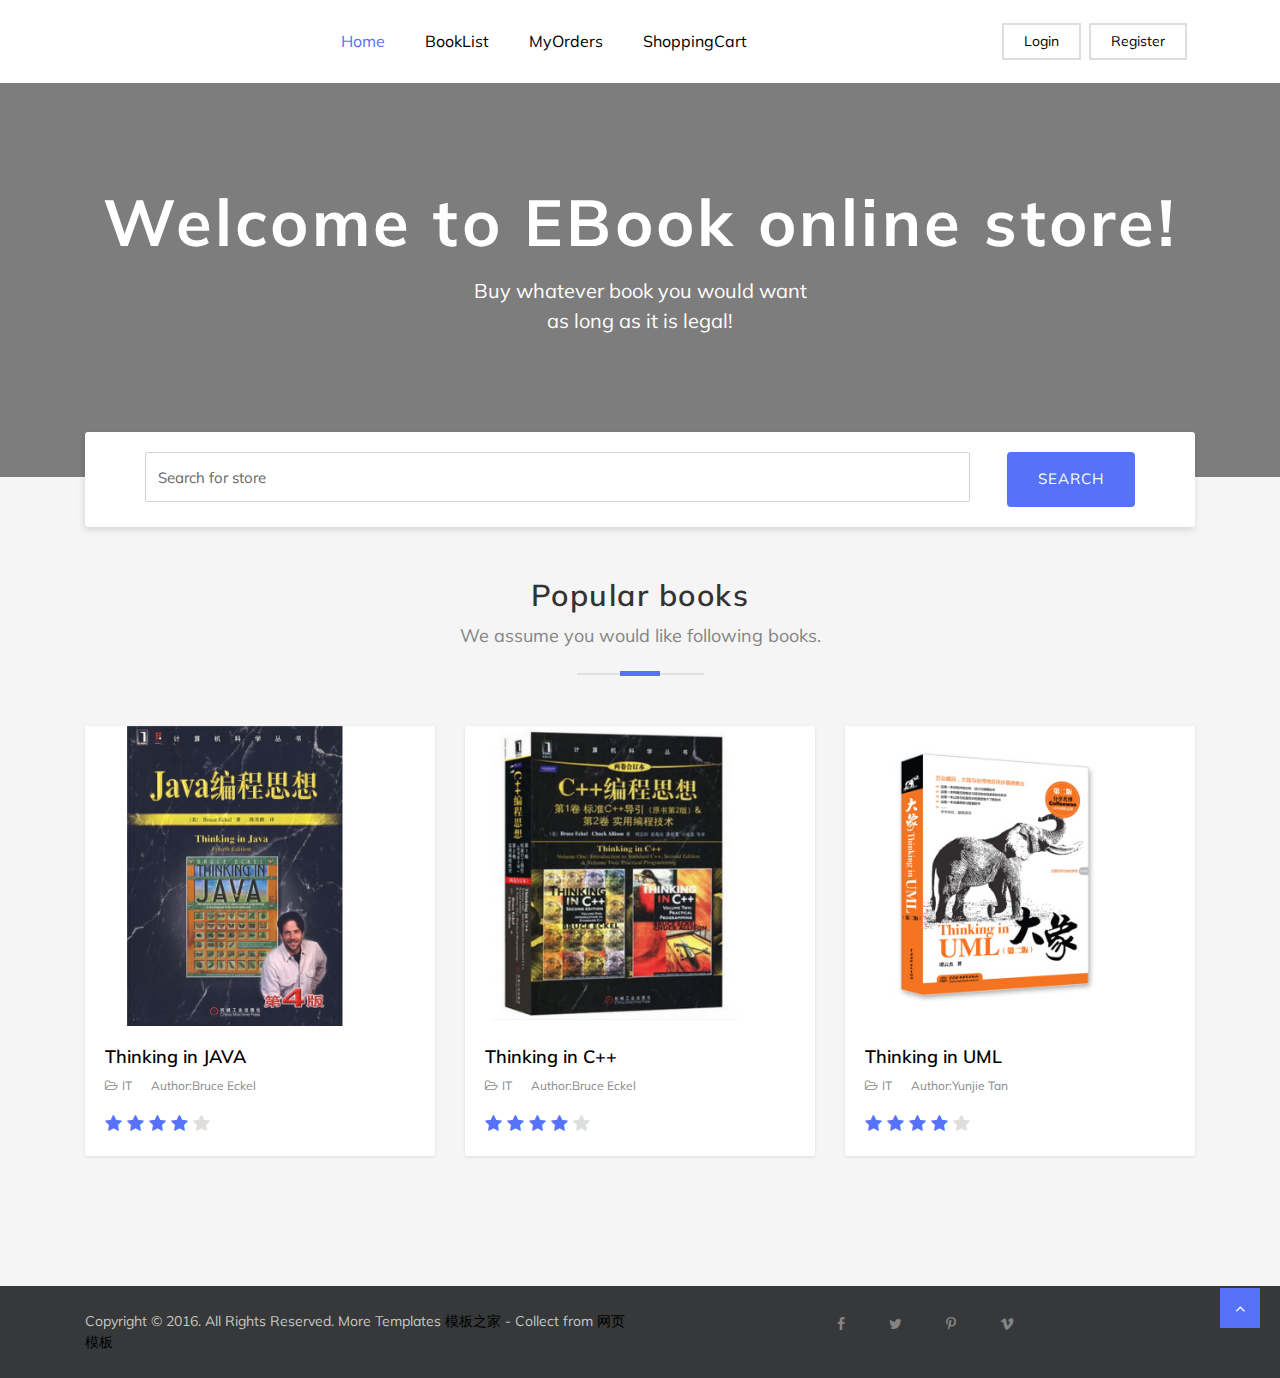
==== commit 389d9d3b: "update frontend" ====
--- a/FrontEnd/index.html
+++ b/FrontEnd/index.html
@@ -44,9 +44,6 @@
 		<div class="row">
 			<div class="col-md-12">
 				<nav class="navbar navbar-expand-lg  navigation">
-					<a class="navbar-brand" href="index.html">
-						<img src="images/logo.png" alt="">
-					</a>
 					<button class="navbar-toggler" type="button" data-toggle="collapse" data-target="#navbarSupportedContent" aria-controls="navbarSupportedContent" aria-expanded="false" aria-label="Toggle navigation">
 					<span class="navbar-toggler-icon"></span>
 					</button>
@@ -98,7 +95,6 @@
 				</div>
 				<!-- Advance Search -->
 				<div class="advance-search">
-					<form action="#">
 						<div class="row" style="margin-left:20px;margin-top:0em;">
 							<!-- Store Search -->
 							<div class="col-lg-6 col-md-12">
@@ -109,7 +105,6 @@
                                 <button class="btn btn-main" style="margin-left:300px">SEARCH</button>
 							</div>
 						</div>
-					</form>
 					
 				</div>
 				
